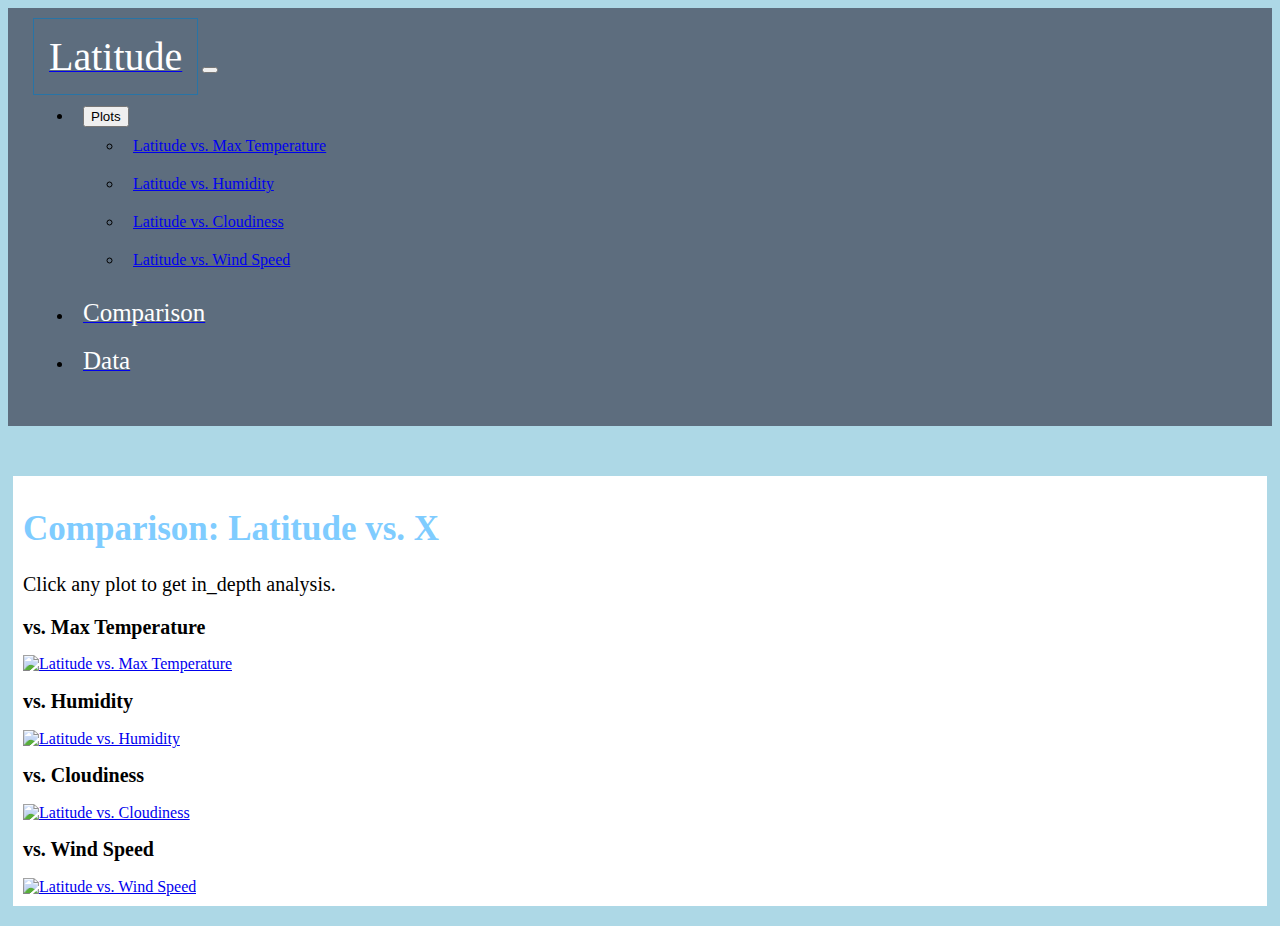
==== Comparisons Page.html @ 2ee89b53 "html HW" ====
<!doctype html>
<html lang="en">
<head>
	<meta charset="utf-8" />
	<link rel="icon" type="image/png" href="assets/img/favicon.ico">
	<meta http-equiv="X-UA-Compatible" content="IE=edge,chrome=1" />

    <title>Comparisons Page</title>
    <!-- Required meta tags -->
    <meta charset="utf-8">
    <meta name="viewport" content="width=device-width, initial-scale=1, shrink-to-fit=no">

    <meta content='width=device-width, initial-scale=1.0, maximum-scale=1.0, user-scalable=0' name='viewport' />
    <meta name="viewport" content="width=device-width" />

    <!-- Bootstrap core CSS     -->
    <link href="assets/css/bootstrap.min.css" rel="stylesheet" />
    <!-- Animation library for notifications   -->
    <link href="assets/css/animate.min.css" rel="stylesheet"/>
    <!--     Fonts and icons     -->
    <link href="http://maxcdn.bootstrapcdn.com/font-awesome/4.2.0/css/font-awesome.min.css" rel="stylesheet">
    <link href='http://fonts.googleapis.com/css?family=Roboto:400,700,300' rel='stylesheet' type='text/css'>
    <link href="assets/css/pe-icon-7-stroke.css" rel="stylesheet" />
    <link rel="stylesheet" href="style.css">


</head>	  
<body>
	<div class="container-fluid">
    	<nav class="navbar navbar-inverse">
    		<div class="container-fluid">
            	<div class="navbar-header">
                	<a class="navbar-brand" href="./landing.html"><span class="latitude">Latitude</a>
                    <button class="navbar-toggler" type="button" data-toggle="collapse" data-target="#navbarNavDropdown" aria-controls=" navbarNavDropdown" aria-expanded="false" aria-label="Toggle navigation">
	                <span class="navbar-toggler-icon"></span>
	                </button>
                </div>
                <ul class="nav navbar-nav navbar-right">
	              	<li>
	                	<div class="dropdown">
	                		<button class="btn btn-primary dropdown-toggle" type="button" data-toggle="dropdown">Plots
	                		<span class="caret"></span></button> 
	                		<ul class="dropdown-menu">
	                 			<li><a href="./visualization-image-1.html">Latitude vs. Max Temperature</a></li>
	                  			<li><a href="./visualization-image-2.html">Latitude vs. Humidity</a></li>
	                 			<li><a href="./visualization-image-3.html">Latitude vs. Cloudiness</a></li>
	                  			<li><a href="./visualization-image-4.html">Latitude vs. Wind Speed</a></li>
	                  		</ul>
	                	</div>
	              	</li>
	              	<li>
	                	<a class="nav-link" href="./Comparisons.html"><span class="c-d">Comparison</a>
	             	</li>
	              	<li>
	                	<a class="nav-link" href="./Data.html"><span class="c-d">Data</a>
	              	</li>
                </ul>
			</div>
        </nav>
	        
	    <div class="content">
            <div class="container-fluid">
                <div class="row">
                	<div class="col-md-12">
                		<div class="box">
                    		<div class="header">
                    			<h1 class="title">Comparison: Latitude vs. X</h1>
	              				<p class="category">Click any plot to get in_depth analysis.</p>
	              			</div>
                    		<div class="content">
                        		<div class="row">
                        			<div class="col-xs-12 col-sm-12 col-md-6">
	                					<h2>vs. Max Temperature</h2>
	              						<a href="./visualization-image-1.html"><img class="img-fluid" src="./output_data/Fig1.png" alt="Latitude vs. Max Temperature" height="500" width="500"></a>
	           						</div>
	           						<div class="col-xs-12 col-sm-12 col-md-6">
	              						<h2>vs. Humidity</h2>
	              						<a href="./visualization-image-2.html"><img class="img-fluid" src="./output_data/Fig2.png" alt="Latitude vs. Humidity" height="500" width="500"></a>
	           						</div>
	            					<div class="col-xs-12 col-sm-12 col-md-6">
	               						<h2>vs. Cloudiness</h2>
	               						<a href="./visualization-image-3.html"><img class="img-fluid" src="./output_data/Fig3.png" alt="Latitude   vs. Cloudiness" height="500" width="500"></a>
	            					</div>
	            					<div class="col-xs-12 col-sm-12 col-md-6">
	               						<h2>vs. Wind Speed</h2>
								 		<a href="./visualization-image-4.html"><img class="img-fluid" src="./output_data/Fig4.png" alt="Latitude vs. Wind Speed" height="500" width="500"></a>
									</div>	 
	          					</div>
	          				</div>
	          			</div>
					</div>
				</div>
			</div>
		</div>
	</div>
</body>


</html>
---- style.css ----
body { 
     background: lightblue; 
   } 
 /* every box is this size  */
  
  .skyblue {
    background: deepskyblue;
  }
  
  .box{
    padding: 10px;
    background: white;
    margin-top:50px;
    margin-left:5px;
    margin-right:5px;
    margin-bottom:20px;
    align-content: center;
  }

  .title { color: rgb(127, 204, 255);
    font-weight: bold;
  }
  
  
  /* Giving our navbar some padding and a background color */
  .navbar {
    margin-right: 0px;
    margin-left: 0px;
    padding: 25px;
    background: #5D6D7E;
  }
  
  /* Making our navbar li's inline-block elements this makes it so we can have multiple on the same line. Floats could have been used too */
  .navbar li {
    display: d-block;
    padding: 10px;
    margin-right: 0px;
    margin-left: 0px;
    cursor: pointer;
  }
  h1 {
    font-size: 35px;
  }
  h2 {
    font-size: 20px;
  }
  
  
  p{
      font-size: 20px;
  }
  
  table{background-color: azure;}
  
  .c-d{color:white;
    font-size: 25px;
  }
  
  .latitude {
    color: white;
    font-family: verdana;
    font-size: 40px;
    /* background-color: #2874A6; */
    border: 1px solid #2874A6;
      padding: 15px;
  }
  /* Adding media queries to show the drop-down, and hide the navbar when the screen is smaller than 480 pixels */
  @media (max-width: 480px) {
    .navbar li {
      padding: 10px;
    }
    .box {
      margin-right: 20px;
      margin-left: 20px;
    }
    .navbar ul {
      visibility: hidden;
    }
    #nav-select {
      visibility: visible;
    }
  }
  
  /* For desktop: */
  .col-1 {width: 8.33%;}
  .col-2 {width: 16.66%;}
  .col-3 {width: 25%;}
  .col-4 {width: 33.33%;}
  .col-5 {width: 41.66%;}
  .col-6 {width: 50%;}
  .col-7 {width: 58.33%;}
  .col-8 {width: 66.66%;}
  .col-9 {width: 75%;}
  .col-10 {width: 83.33%;}
  .col-11 {width: 91.66%;}
  .col-12 {width: 100%;}
  
  @media only screen and (max-width: 768px) {
      /* For mobile phones: */
      [class*="col-"] {
          width: 100%;
      }
  }
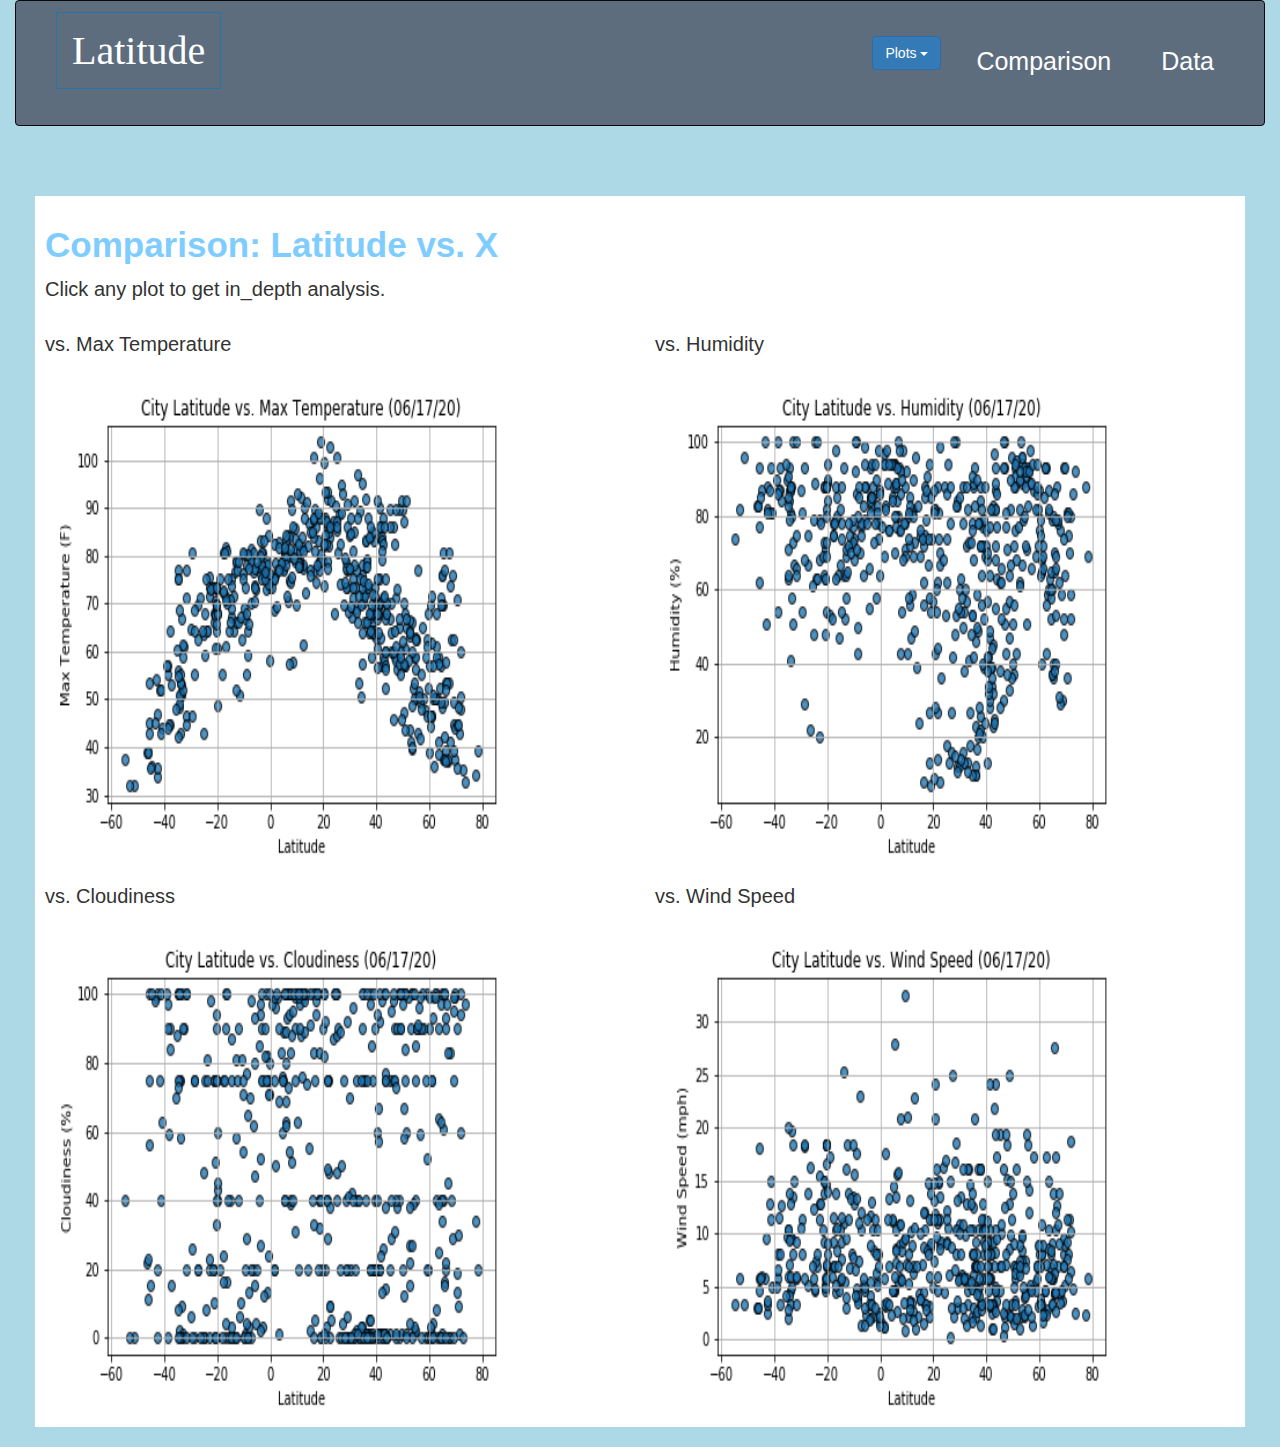
==== commit 168caa60: "last" ====
--- a/Comparisons Page.html
+++ b/Comparisons Page.html
@@ -13,13 +13,15 @@
     <meta content='width=device-width, initial-scale=1.0, maximum-scale=1.0, user-scalable=0' name='viewport' />
     <meta name="viewport" content="width=device-width" />
 
-    <!-- Bootstrap core CSS     -->
-    <link href="assets/css/bootstrap.min.css" rel="stylesheet" />
-    <!-- Animation library for notifications   -->
-    <link href="assets/css/animate.min.css" rel="stylesheet"/>
-    <!--     Fonts and icons     -->
-    <link href="http://maxcdn.bootstrapcdn.com/font-awesome/4.2.0/css/font-awesome.min.css" rel="stylesheet">
-    <link href='http://fonts.googleapis.com/css?family=Roboto:400,700,300' rel='stylesheet' type='text/css'>
+    <!-- Latest compiled and minified CSS -->
+	<link rel="stylesheet" href="https://maxcdn.bootstrapcdn.com/bootstrap/3.4.1/css/bootstrap.min.css">
+
+	<!-- jQuery library -->
+	<script src="https://ajax.googleapis.com/ajax/libs/jquery/3.5.1/jquery.min.js"></script>
+	
+	<!-- Latest compiled JavaScript -->
+	<script src="https://maxcdn.bootstrapcdn.com/bootstrap/3.4.1/js/bootstrap.min.js"></script>
+
     <link href="assets/css/pe-icon-7-stroke.css" rel="stylesheet" />
     <link rel="stylesheet" href="style.css">
 
@@ -31,9 +33,7 @@
     		<div class="container-fluid">
             	<div class="navbar-header">
                 	<a class="navbar-brand" href="./landing.html"><span class="latitude">Latitude</a>
-                    <button class="navbar-toggler" type="button" data-toggle="collapse" data-target="#navbarNavDropdown" aria-controls=" navbarNavDropdown" aria-expanded="false" aria-label="Toggle navigation">
-	                <span class="navbar-toggler-icon"></span>
-	                </button>
+                   
                 </div>
                 <ul class="nav navbar-nav navbar-right">
 	              	<li>
@@ -71,19 +71,19 @@
                         		<div class="row">
                         			<div class="col-xs-12 col-sm-12 col-md-6">
 	                					<h2>vs. Max Temperature</h2>
-	              						<a href="./visualization-image-1.html"><img class="img-fluid" src="./output_data/Fig1.png" alt="Latitude vs. Max Temperature" height="500" width="500"></a>
+	              						<a href="./visualization-image-1.html"><img class="img-fluid" src="Instructions/Output_data/Fig1.png" alt="Latitude vs. Max Temperature" height="500" width="500"></a>
 	           						</div>
 	           						<div class="col-xs-12 col-sm-12 col-md-6">
 	              						<h2>vs. Humidity</h2>
-	              						<a href="./visualization-image-2.html"><img class="img-fluid" src="./output_data/Fig2.png" alt="Latitude vs. Humidity" height="500" width="500"></a>
+	              						<a href="./visualization-image-2.html"><img class="img-fluid" src="Instructions/Output_data/Fig2.png" alt="Latitude vs. Humidity" height="500" width="500"></a>
 	           						</div>
 	            					<div class="col-xs-12 col-sm-12 col-md-6">
 	               						<h2>vs. Cloudiness</h2>
-	               						<a href="./visualization-image-3.html"><img class="img-fluid" src="./output_data/Fig3.png" alt="Latitude   vs. Cloudiness" height="500" width="500"></a>
+	               						<a href="./visualization-image-3.html"><img class="img-fluid" src="Instructions/Output_data/Fig3.png" alt="Latitude   vs. Cloudiness" height="500" width="500"></a>
 	            					</div>
 	            					<div class="col-xs-12 col-sm-12 col-md-6">
 	               						<h2>vs. Wind Speed</h2>
-								 		<a href="./visualization-image-4.html"><img class="img-fluid" src="./output_data/Fig4.png" alt="Latitude vs. Wind Speed" height="500" width="500"></a>
+								 		<a href="./visualization-image-4.html"><img class="img-fluid" src="Instructions/Output_data/Fig4.png" alt="Latitude vs. Wind Speed" height="500" width="500"></a>
 									</div>	 
 	          					</div>
 	          				</div>
